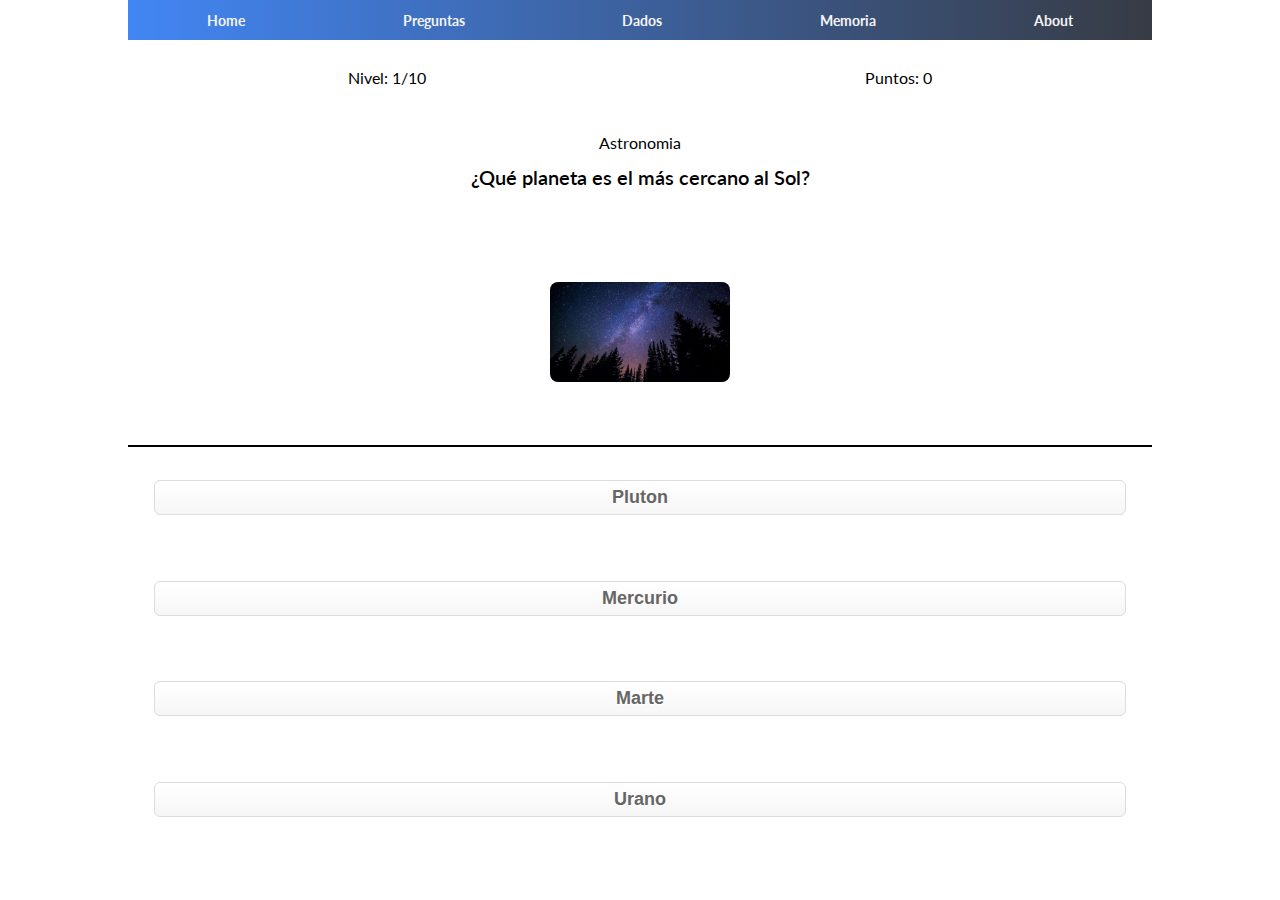
==== src/pages/preguntas.html @ 54683f9b "First commit, front realizado, js en proceso" ====
<!DOCTYPE html>
<html lang="es">
<head>
    <meta charset="UTF-8">
    <meta http-equiv="X-UA-Compatible" content="IE=edge">
    <meta name="viewport" content="width=device-width, initial-scale=1.0">
    <link rel="stylesheet" type="text/css" href="./styles/styles.css">
    <link rel="shortcut icon" href="./styles/assets/img/preguntasIcon.png" type="image/x-icon">
    <title>Preguntas</title>
</head>
<body>
    <header class="preguntas-header">
        <a href="../index.html">Home</a>
        <a href="./preguntas.html">Preguntas</a>
        <a href="./dados.html">Dados</a>
        <a href="./memoria.html">Memoria</a>
        <a href="/">About</a>
    </header>
    <main class="main-container">
        <section class="preguntas-container">
            <div class="estadisticas-container">
                <p class="estadisticas-container__nivel">Nivel: <span id="nivel"></span>/10</p>
                <p class="estadisticas-container__puntos">Puntos: <span id="puntos"></span></p>
            </div>
            <p id="categoria" class="preguntas-container__categoria">Naturaleza</p>
            <p id="pregunta" class="preguntas-container__pregunta"></p>
            <img id="imagen" class="preguntas-container__imagen" src="" alt="">
        </section>
        <section id="respuestas" class="respuestas-container">
        </section>
    </main>
    <script src="./preguntas.js"></script>
</body>
</html>
---- src/pages/styles/styles.css ----
@import url('https://fonts.googleapis.com/css2?family=Lato:ital,wght@0,100;0,300;0,400;0,700;0,900;1,100;1,300;1,400;1,700;1,900&display=swap');
* {
    margin: 0;
    padding: 0;
    box-sizing: border-box;
}
html{
    font-size: 62.5%;
    font-family: 'Lato', 'DM Sans', sans-serif;
    scroll-behavior: smooth;
}
body{
    width: 100vw;
    height: 100vh;
    min-width: 320px;
    max-width: 1024px;
    min-height: 710px;
    max-height: 1024px;
    margin: 0 auto;
}
/* Header */
.preguntas-header{
    min-height: 40px;
    max-height: 80px;
    font-size: 1.4rem;
    margin: 0 auto;
    display: flex;
    justify-content: space-around;
    align-items: center;
    background: #373B44;  /* fallback for old browsers */
    background: -webkit-linear-gradient(to right, #4286f4, #373B44);  /* Chrome 10-25, Safari 5.1-6 */
    background: linear-gradient(to right, #4286f4, #373B44); /* W3C, IE 10+/ Edge, Firefox 16+, Chrome 26+, Opera 12+, Safari 7+ */
}

.preguntas-header a{
    text-decoration: none;
    font-weight: bold;
    color: whitesmoke;
    cursor: pointer;
}

.preguntas-header a:hover{
    transition: 0.3s;
    font-size: 1.6rem;
}

/* Main */
.main-container{
    width: 100%;
    height: 90%;
}
.main-container .preguntas-container{
    width: 100%;
    height: 50%;
    display: flex;
    flex-direction: column;
    align-items:center;
}
.estadisticas-container{
    width: 100%;
    margin: 20px 0 30px 0;
    display: flex;
    justify-content: space-around;
}
.estadisticas-container__nivel, .estadisticas-container__puntos, .preguntas-container__categoria{
    font-size: 1.6rem;
    padding: 8px;
    transition: 0.5s;
}
.preguntas-container .preguntas-container__pregunta{
    width: 100%;
    height: 30%;
    padding: 5px;
    text-align: center;
    font-weight: 600;
    font-size: 2rem;
}

.respuestas-container{
    width: 100%;
    height: 50%;
    display: flex;
    flex-direction: column;
    justify-content: space-around;
    align-items: center;
    border-top: 2px solid black;
}

.preguntas-container__imagen{
    width: 180px;
    height: 100px;
    border-radius: 8px;
}

/* Respuestas */
.respuestas-container__respuesta {
    width: 95%;
    height: fit-content;
	box-shadow:inset 0px 1px 0px 0px #ffffff;
	background:linear-gradient(to bottom, #ffffff 5%, #f6f6f6 100%);
	background-color:#ffffff;
	border-radius:6px;
	border:1px solid #dcdcdc;
	display:inline-block;
	cursor:pointer;
	color:#666666;
	font-size:1.8rem;
	font-weight:bold;
	padding:6px 24px;
	text-decoration:none;
	text-shadow:0px 1px 0px #ffffff;
}

.respuestas-container__respuesta:hover {
	background:linear-gradient(to bottom, #f6f6f6 5%, #ffffff 100%);
	background-color:#f6f6f6;
}
.respuestas-container__respuesta:active {
	position:relative;
	top:2px;
}
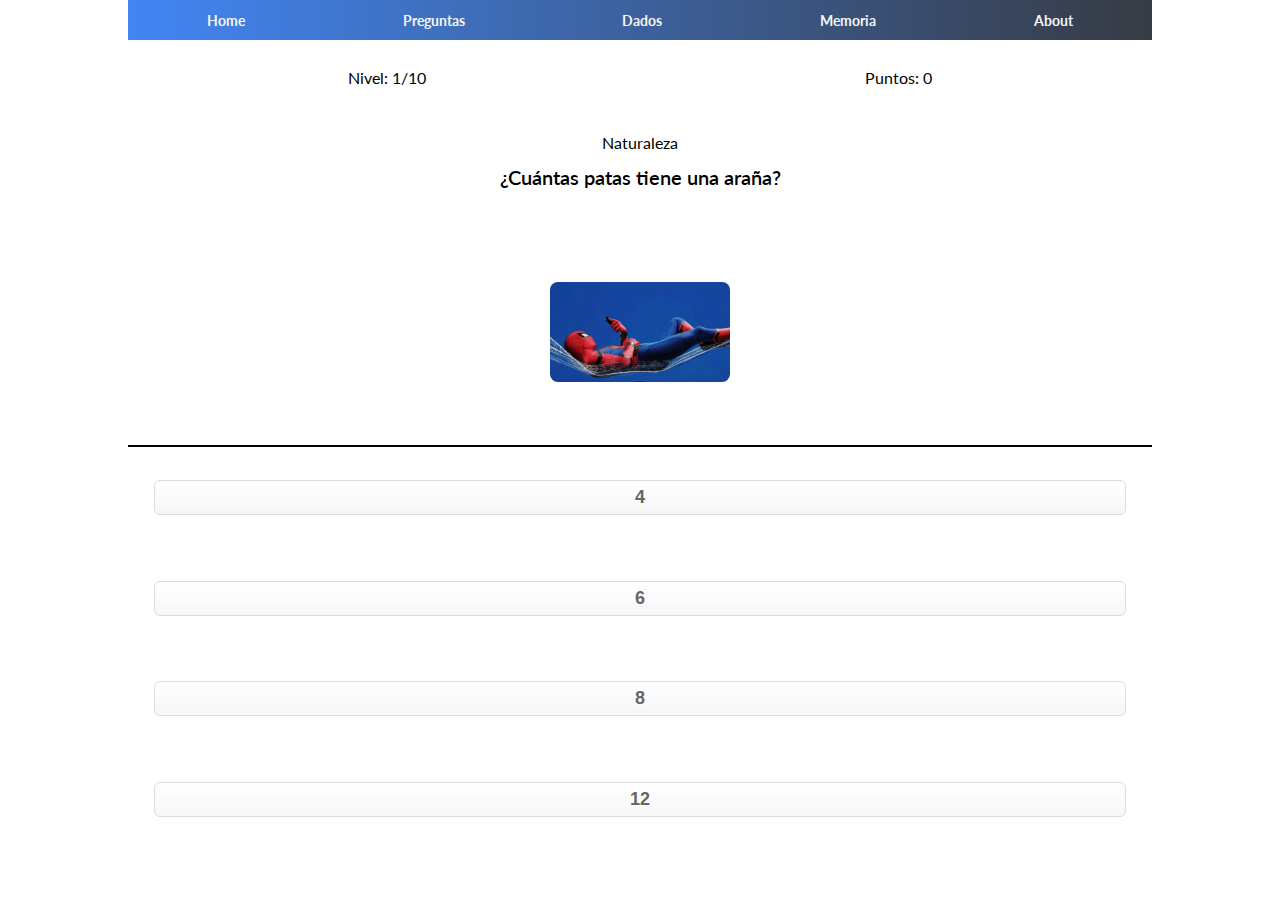
==== commit 163ddd78: "Casi terminado" ====
--- a/src/pages/preguntas.html
+++ b/src/pages/preguntas.html
@@ -16,7 +16,7 @@
         <a href="./memoria.html">Memoria</a>
         <a href="/">About</a>
     </header>
-    <main class="main-container">
+    <main id="containerPrincipal" class="main-container">
         <section class="preguntas-container">
             <div class="estadisticas-container">
                 <p class="estadisticas-container__nivel">Nivel: <span id="nivel"></span>/10</p>
